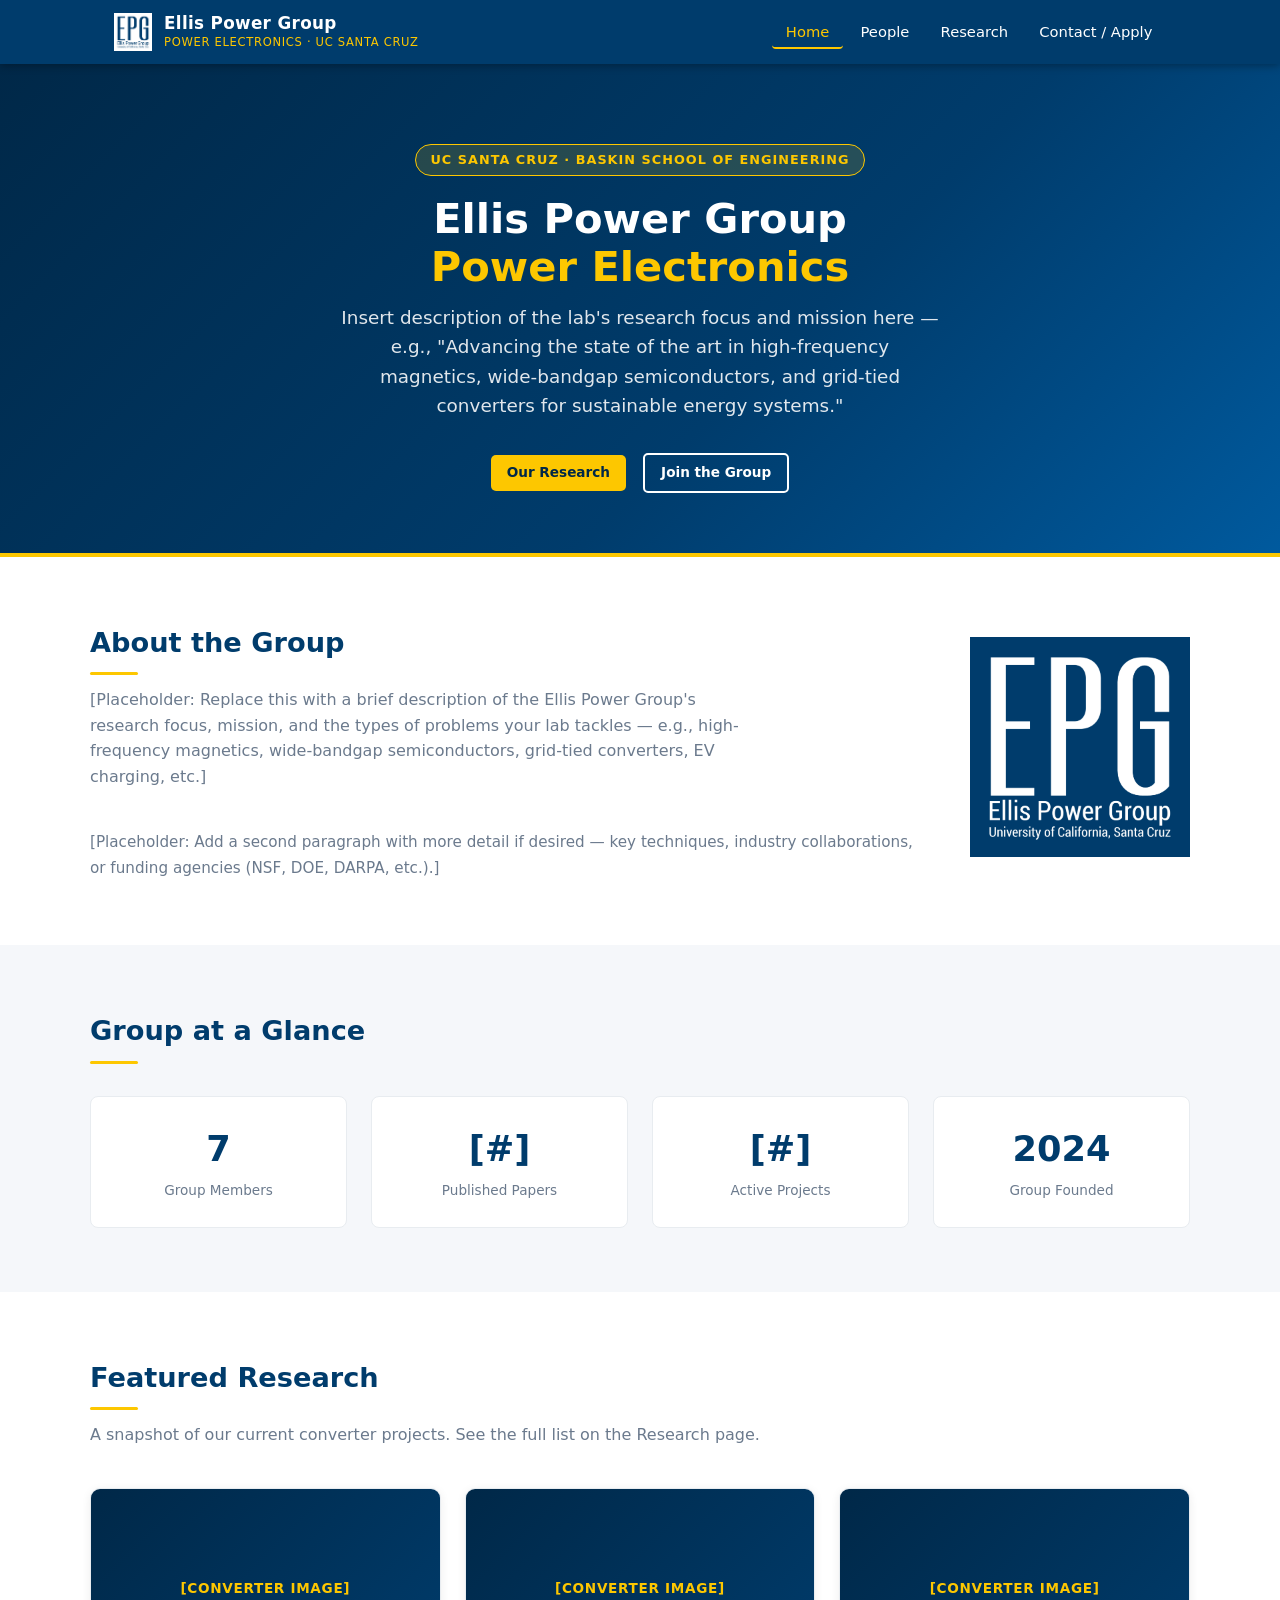
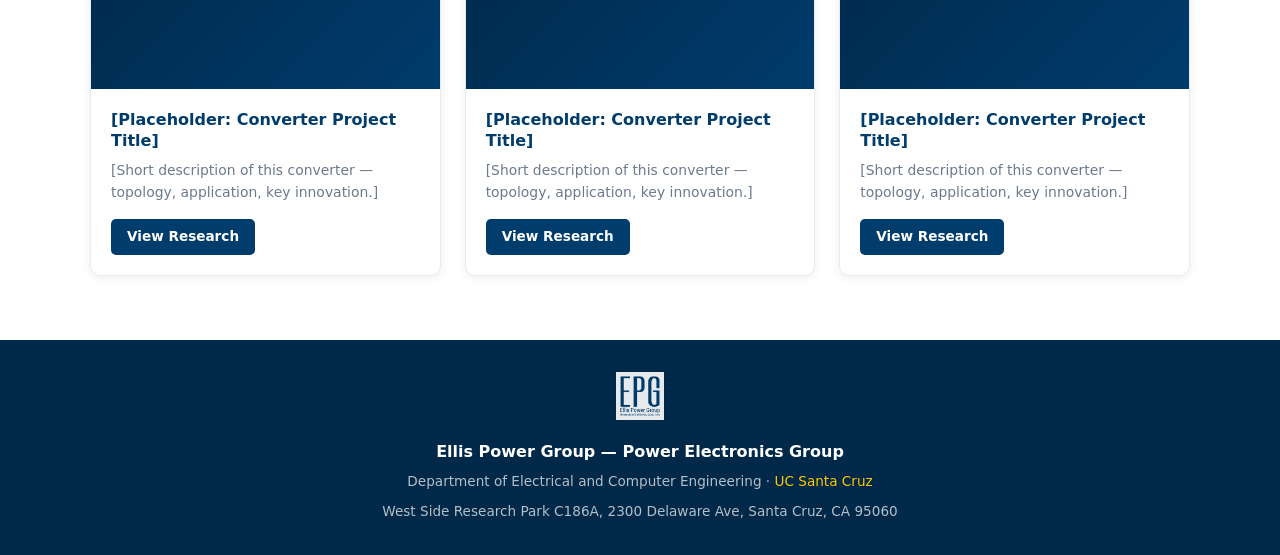
==== index.html @ 88bbfd22 "Initial commit" ====
<!DOCTYPE html>
<html lang="en">
<head>
  <meta charset="UTF-8" />
  <meta name="viewport" content="width=device-width, initial-scale=1.0" />
  <title>Ellis Power Group — Power Electronics Group | UC Santa Cruz</title>
  <link rel="icon" href="images/EPG.png" type="image/png">
  <link rel="stylesheet" href="css/style.css" />
</head>
<body>

  <!-- ── Navbar ── -->
  <nav>
    <div class="nav-inner">
      <a href="index.html" class="nav-brand">
        <img src="images/EPG_white.png" alt="Ellis Power Group logo" class="nav-logo">
        <div class="nav-brand-text">
          <span class="lab-name">Ellis Power Group</span>
          <span class="lab-sub">Power Electronics · UC Santa Cruz</span>
        </div>
      </a>
      <button class="nav-toggle" aria-label="Toggle menu" onclick="document.querySelector('.nav-links').classList.toggle('open')">
        <span></span><span></span><span></span>
      </button>
      <ul class="nav-links">
        <li><a href="index.html" class="active">Home</a></li>
        <li><a href="people.html">People</a></li>
        <li><a href="research.html">Research</a></li>
        <li><a href="contact.html">Contact / Apply</a></li>
      </ul>
    </div>
  </nav>

  <!-- ── Hero ── -->
  <header class="hero">
    <div class="ucsc-tag">UC Santa Cruz · Baskin School of Engineering</div>
    <h1>Ellis Power Group<br><span>Power Electronics</span></h1>
    <p class="subtitle">
      Insert description of the lab's research focus and mission here — e.g., "Advancing the state of the art in high-frequency magnetics, wide-bandgap semiconductors, and grid-tied converters for sustainable energy systems."
    </p>
    <a href="research.html" class="btn btn-gold" style="margin-right:0.75rem;">Our Research</a>
    <a href="contact.html" class="btn btn-outline" style="border-color:white; color:white;">Join the Group</a>
  </header>

  <!-- ── About ── -->
  <section class="section">
    <div class="container">
      <div class="about-layout">
        <div class="about-text">
          <h2 class="section-title">About the Group</h2>
          <p class="section-lead">
            <!-- Replace with a 2–3 sentence description of the lab's focus and mission -->
            [Placeholder: Replace this with a brief description of the Ellis Power Group's research focus,
            mission, and the types of problems your lab tackles — e.g., high-frequency magnetics,
            wide-bandgap semiconductors, grid-tied converters, EV charging, etc.]
          </p>
          <p style="color:var(--gray); font-size:0.95rem; line-height:1.7;">
            [Placeholder: Add a second paragraph with more detail if desired — key techniques,
            industry collaborations, or funding agencies (NSF, DOE, DARPA, etc.).]
          </p>
        </div>
        <div class="about-logo">
          <img src="images/EPG.png" alt="Ellis Power Group logo">
        </div>
      </div>
    </div>
  </section>

  <!-- ── Stats strip ── -->
  <section class="section section-alt">
    <div class="container">
      <h2 class="section-title">Group at a Glance</h2>
      <div class="highlight-strip">
        <div class="highlight-item">
          <span class="highlight-number">7</span>
          <span class="highlight-label">Group Members</span>
        </div>
        <div class="highlight-item">
          <span class="highlight-number">[#]</span>
          <span class="highlight-label">Published Papers</span>
        </div>
        <div class="highlight-item">
          <span class="highlight-number">[#]</span>
          <span class="highlight-label">Active Projects</span>
        </div>
        <div class="highlight-item">
          <span class="highlight-number">2024</span>
          <span class="highlight-label">Group Founded</span>
        </div>
      </div>
    </div>
  </section>

  <!-- ── Research preview ── -->
  <section class="section">
    <div class="container">
      <h2 class="section-title">Featured Research</h2>
      <p class="section-lead">A snapshot of our current converter projects. See the full list on the Research page.</p>
      <div class="card-grid card-grid-3">

        <div class="card">
          <div class="research-img placeholder">[Converter Image]</div>
          <div class="research-body">
            <div class="research-title">[Placeholder: Converter Project Title]</div>
            <p class="research-desc">[Short description of this converter — topology, application, key innovation.]</p>
            <a href="research.html" class="btn btn-blue">View Research</a>
          </div>
        </div>

        <div class="card">
          <div class="research-img placeholder">[Converter Image]</div>
          <div class="research-body">
            <div class="research-title">[Placeholder: Converter Project Title]</div>
            <p class="research-desc">[Short description of this converter — topology, application, key innovation.]</p>
            <a href="research.html" class="btn btn-blue">View Research</a>
          </div>
        </div>

        <div class="card">
          <div class="research-img placeholder">[Converter Image]</div>
          <div class="research-body">
            <div class="research-title">[Placeholder: Converter Project Title]</div>
            <p class="research-desc">[Short description of this converter — topology, application, key innovation.]</p>
            <a href="research.html" class="btn btn-blue">View Research</a>
          </div>
        </div>

      </div>
    </div>
  </section>

  <!-- ── Footer ── -->
  <footer>
    <div class="footer-inner">
      <img src="images/EPG_white.png" alt="Ellis Power Group logo" class="footer-logo">
      <p class="footer-top">Ellis Power Group — Power Electronics Group</p>
      <p>Department of Electrical and Computer Engineering · <a href="https://www.ucsc.edu" target="_blank">UC Santa Cruz</a></p>
      <p style="margin-top:0.5rem;">West Side Research Park C186A, 2300 Delaware Ave, Santa Cruz, CA 95060</p>
    </div>
  </footer>

</body>
</html>
---- css/style.css ----
/* UCSC Ellis Power Group — Power Electronics Lab */
:root {
  --blue: #003C6C;
  --blue-dark: #002848;
  --gold: #FDC700;
  --gold-dark: #e0b000;
  --white: #ffffff;
  --off-white: #f5f7fa;
  --gray-light: #e8ecf0;
  --gray: #6b7a8d;
  --text: #1a2332;
}

* {
  box-sizing: border-box;
  margin: 0;
  padding: 0;
}

body {
  font-family: 'Segoe UI', system-ui, -apple-system, sans-serif;
  color: var(--text);
  background: var(--white);
  line-height: 1.6;
}

/* ── Navbar ── */
nav {
  background: var(--blue);
  position: sticky;
  top: 0;
  z-index: 100;
  box-shadow: 0 2px 8px rgba(0,0,0,0.3);
}

.nav-inner {
  max-width: 1100px;
  margin: 0 auto;
  padding: 0 1.5rem;
  display: flex;
  align-items: center;
  justify-content: space-between;
  height: 64px;
}

.nav-brand {
  display: flex;
  flex-direction: row;
  align-items: center;
  gap: 0.75rem;
  text-decoration: none;
}

.nav-logo {
  height: 38px;
  width: auto;
  flex-shrink: 0;
}

.nav-brand-text {
  display: flex;
  flex-direction: column;
}

.nav-brand .lab-name {
  color: var(--white);
  font-size: 1.05rem;
  font-weight: 700;
  letter-spacing: 0.02em;
  line-height: 1.2;
}

.nav-brand .lab-sub {
  color: var(--gold);
  font-size: 0.72rem;
  font-weight: 500;
  letter-spacing: 0.06em;
  text-transform: uppercase;
}

.nav-links {
  list-style: none;
  display: flex;
  gap: 0.25rem;
}

.nav-links a {
  color: var(--white);
  text-decoration: none;
  font-size: 0.92rem;
  font-weight: 500;
  padding: 0.4rem 0.85rem;
  border-radius: 4px;
  transition: background 0.15s, color 0.15s;
  border-bottom: 2px solid transparent;
}

.nav-links a:hover {
  background: rgba(255,255,255,0.1);
  border-bottom-color: var(--gold);
}

.nav-links a.active {
  color: var(--gold);
  border-bottom-color: var(--gold);
}

/* Hamburger (mobile) */
.nav-toggle {
  display: none;
  background: none;
  border: none;
  cursor: pointer;
  padding: 0.5rem;
}

.nav-toggle span {
  display: block;
  width: 22px;
  height: 2px;
  background: var(--white);
  margin: 5px 0;
  transition: transform 0.2s;
}

/* ── Hero ── */
.hero {
  background: linear-gradient(135deg, var(--blue-dark) 0%, var(--blue) 60%, #005a9e 100%);
  color: var(--white);
  padding: 5rem 1.5rem 4rem;
  text-align: center;
  position: relative;
  overflow: hidden;
}

.hero::after {
  content: '';
  position: absolute;
  bottom: 0;
  left: 0;
  right: 0;
  height: 4px;
  background: var(--gold);
}

.hero h1 {
  font-size: 2.6rem;
  font-weight: 800;
  line-height: 1.15;
  max-width: 720px;
  margin: 0 auto 0.75rem;
}

.hero h1 span {
  color: var(--gold);
}

.hero .subtitle {
  font-size: 1.15rem;
  opacity: 0.88;
  max-width: 600px;
  margin: 0 auto 2rem;
}

.hero .ucsc-tag {
  display: inline-block;
  background: rgba(253, 199, 0, 0.15);
  border: 1px solid var(--gold);
  color: var(--gold);
  font-size: 0.8rem;
  font-weight: 600;
  letter-spacing: 0.08em;
  text-transform: uppercase;
  padding: 0.3rem 0.9rem;
  border-radius: 20px;
  margin-bottom: 1.2rem;
}

/* ── Sections ── */
.section {
  padding: 4rem 1.5rem;
}

.section-alt {
  background: var(--off-white);
}

.section-tight {
  padding-top: 2rem;
  padding-bottom: 2rem;
}

.container {
  max-width: 1100px;
  margin: 0 auto;
}

.section-title {
  font-size: 1.7rem;
  font-weight: 700;
  color: var(--blue);
  margin-bottom: 0.4rem;
}

.section-title::after {
  content: '';
  display: block;
  width: 48px;
  height: 3px;
  background: var(--gold);
  margin-top: 0.5rem;
  border-radius: 2px;
}

.section-lead {
  color: var(--gray);
  font-size: 1rem;
  margin-top: 0.75rem;
  margin-bottom: 2.5rem;
  max-width: 680px;
}

/* ── Cards ── */
.card-grid {
  display: grid;
  gap: 1.5rem;
}

.card-grid-3 { grid-template-columns: repeat(auto-fill, minmax(280px, 1fr)); }
.card-grid-2 { grid-template-columns: repeat(auto-fill, minmax(340px, 1fr)); }

.card {
  background: var(--white);
  border-radius: 10px;
  overflow: hidden;
  box-shadow: 0 2px 10px rgba(0,0,0,0.07);
  transition: transform 0.2s, box-shadow 0.2s;
  border: 1px solid var(--gray-light);
}

.card:hover {
  transform: translateY(-3px);
  box-shadow: 0 6px 20px rgba(0,0,0,0.12);
}

/* ── People Cards ── */
.person-img {
  width: 100%;
  aspect-ratio: 1/1;
  object-fit: cover;
  background: var(--gray-light);
  display: flex;
  align-items: center;
  justify-content: center;
  font-size: 3rem;
  color: var(--gray);
}

.person-img.placeholder {
  height: 220px;
  background: linear-gradient(135deg, var(--gray-light), #d0d8e0);
  display: flex;
  align-items: center;
  justify-content: center;
}

.person-img.placeholder::after {
  content: '👤';
  font-size: 3.5rem;
  opacity: 0.4;
}

.person-body {
  padding: 1.25rem;
}

.person-name {
  font-size: 1.1rem;
  font-weight: 700;
  color: var(--blue);
  margin-bottom: 0.2rem;
}

.person-role {
  font-size: 0.82rem;
  font-weight: 600;
  color: var(--gold-dark);
  text-transform: uppercase;
  letter-spacing: 0.05em;
  margin-bottom: 0.6rem;
}

.person-bio {
  font-size: 0.88rem;
  color: var(--gray);
  line-height: 1.55;
}

/* PI card — spans full width */
.pi-card {
  grid-column: 1 / -1;
  display: flex;
  gap: 2rem;
  align-items: flex-start;
}

.pi-card .person-img.placeholder {
  flex-shrink: 0;
  width: 180px;
  height: 180px;
  border-radius: 8px;
}

.pi-card .person-body {
  padding: 1.5rem 1.5rem 1.5rem 0;
}

.pi-card .person-name { font-size: 1.4rem; }

/* ── Research Cards ── */
.research-img {
  width: 100%;
  height: 200px;
  object-fit: cover;
  background: var(--gray-light);
}

.research-img.placeholder {
  display: flex;
  align-items: center;
  justify-content: center;
  background: linear-gradient(135deg, #002848, var(--blue));
  color: var(--gold);
  font-size: 0.85rem;
  font-weight: 600;
  letter-spacing: 0.05em;
  text-transform: uppercase;
}

.research-body {
  padding: 1.25rem;
}

.research-title {
  font-size: 1rem;
  font-weight: 700;
  color: var(--blue);
  margin-bottom: 0.5rem;
  line-height: 1.35;
}

.research-desc {
  font-size: 0.87rem;
  color: var(--gray);
  margin-bottom: 1rem;
  line-height: 1.55;
}

.btn {
  display: inline-block;
  padding: 0.45rem 1rem;
  border-radius: 5px;
  font-size: 0.85rem;
  font-weight: 600;
  text-decoration: none;
  transition: background 0.15s, color 0.15s;
}

.btn-blue {
  background: var(--blue);
  color: var(--white);
}

.btn-blue:hover {
  background: var(--blue-dark);
}

.btn-outline {
  border: 2px solid var(--blue);
  color: var(--blue);
  background: transparent;
}

.btn-outline:hover {
  background: var(--blue);
  color: var(--white);
}

/* ── Contact Page ── */
.contact-grid {
  display: grid;
  grid-template-columns: 1fr 1fr;
  gap: 3rem;
  align-items: start;
}

.contact-info h3 {
  font-size: 1.2rem;
  color: var(--blue);
  margin-bottom: 1rem;
}

.contact-item {
  display: flex;
  gap: 0.75rem;
  margin-bottom: 1rem;
  align-items: flex-start;
}

.contact-icon {
  font-size: 1.2rem;
  margin-top: 0.1rem;
  flex-shrink: 0;
}

.contact-item p {
  font-size: 0.93rem;
  color: var(--text);
  line-height: 1.5;
}

.contact-item a {
  color: var(--blue);
  text-decoration: none;
}

.contact-item a:hover {
  text-decoration: underline;
}

.apply-box {
  background: var(--blue);
  color: var(--white);
  border-radius: 10px;
  padding: 2rem;
}

.apply-box h3 {
  font-size: 1.2rem;
  margin-bottom: 0.75rem;
  color: var(--gold);
}

.apply-box p {
  font-size: 0.9rem;
  opacity: 0.9;
  margin-bottom: 1.25rem;
  line-height: 1.6;
}

.btn-gold {
  background: var(--gold);
  color: var(--blue-dark);
  font-weight: 700;
}

.btn-gold:hover {
  background: var(--gold-dark);
}

/* ── Highlights (home) ── */
.highlight-strip {
  display: grid;
  grid-template-columns: repeat(auto-fit, minmax(200px, 1fr));
  gap: 1.5rem;
  margin-top: 2rem;
}

.highlight-item {
  text-align: center;
  padding: 1.5rem 1rem;
  border-radius: 8px;
  background: var(--white);
  border: 1px solid var(--gray-light);
}

.highlight-number {
  font-size: 2.2rem;
  font-weight: 800;
  color: var(--blue);
  display: block;
}

.highlight-label {
  font-size: 0.85rem;
  color: var(--gray);
  font-weight: 500;
}

/* ── Footer ── */
footer {
  background: var(--blue-dark);
  color: rgba(255,255,255,0.7);
  text-align: center;
  padding: 2rem 1.5rem;
  font-size: 0.85rem;
}

footer a {
  color: var(--gold);
  text-decoration: none;
}

footer a:hover { text-decoration: underline; }

footer .footer-inner {
  max-width: 1100px;
  margin: 0 auto;
}

footer .footer-top {
  font-size: 1rem;
  font-weight: 600;
  color: var(--white);
  margin-bottom: 0.4rem;
}

.footer-logo {
  height: 48px;
  width: auto;
  opacity: 0.9;
  margin-bottom: 0.75rem;
}

/* ── About layout ── */
.about-layout {
  display: flex;
  align-items: center;
  gap: 3rem;
}

.about-text {
  flex: 1;
}

.about-logo {
  flex-shrink: 0;
}

.about-logo img {
  width: 220px;
  height: auto;
}

/* ── Group dividers ── */
.people-group-label {
  font-size: 1.1rem;
  font-weight: 700;
  color: var(--blue);
  border-bottom: 2px solid var(--gold);
  padding-bottom: 0.4rem;
  margin: 2.5rem 0 1.25rem;
}

/* ── Responsive ── */
@media (max-width: 768px) {
  .nav-links { display: none; flex-direction: column; position: absolute; top: 64px; left: 0; right: 0; background: var(--blue-dark); padding: 1rem; gap: 0; }
  .nav-links.open { display: flex; }
  .nav-links a { padding: 0.75rem 1rem; border-radius: 0; border-bottom: 1px solid rgba(255,255,255,0.1); }
  .nav-toggle { display: block; }

  .hero h1 { font-size: 1.8rem; }
  .about-layout { flex-direction: column; }
  .about-logo img { width: 160px; }
  .pi-card { flex-direction: column; }
  .pi-card .person-img.placeholder { width: 100%; }
  .contact-grid { grid-template-columns: 1fr; }
}
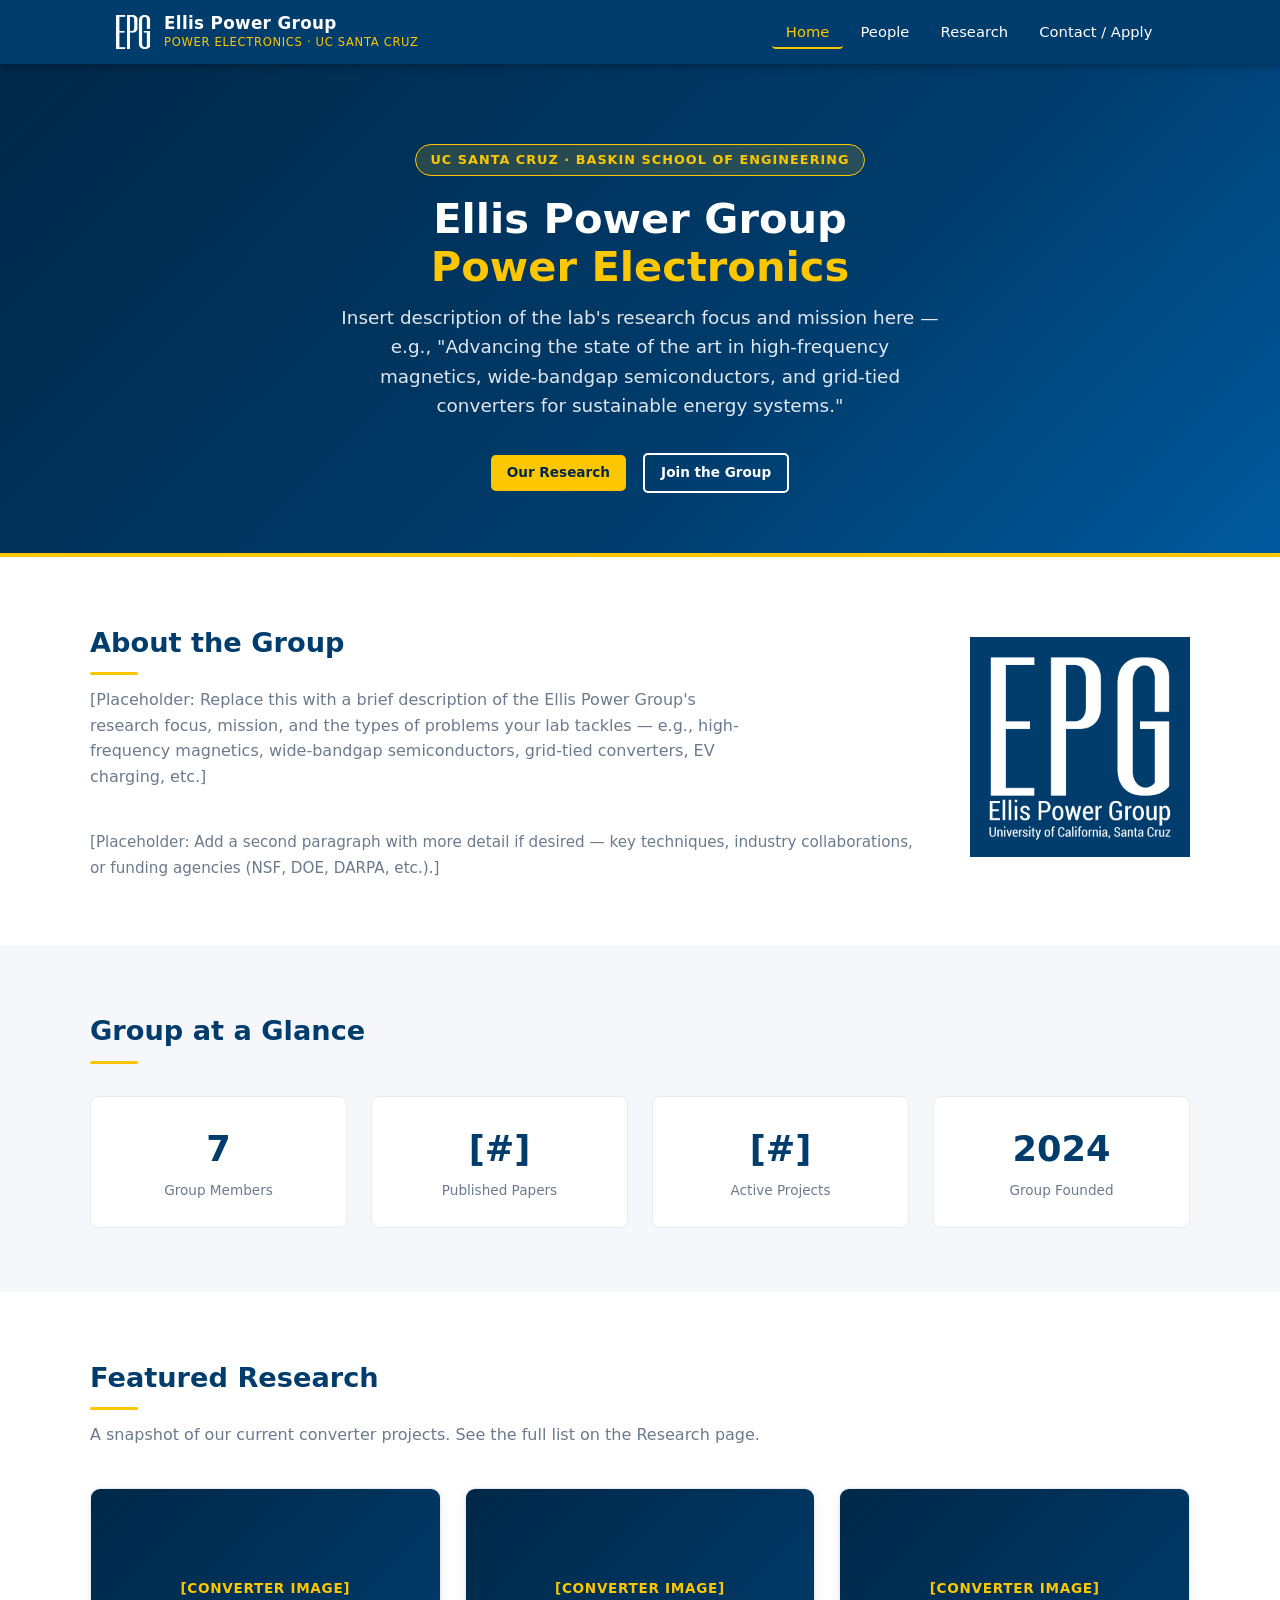
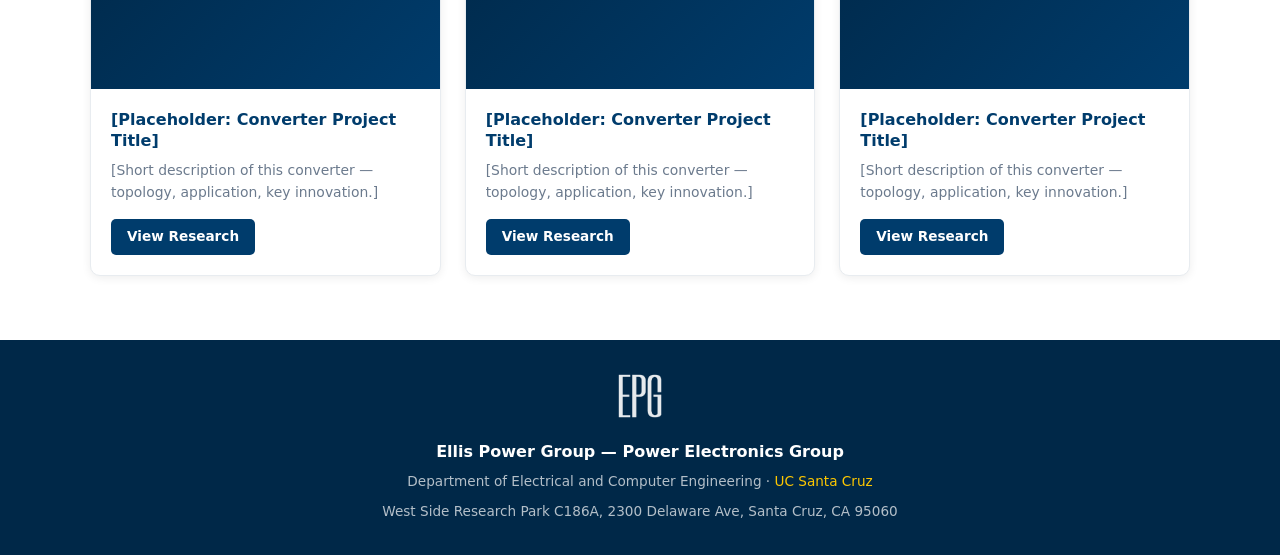
==== commit 70c3de7c: "update logos and research" ====
--- a/index.html
+++ b/index.html
@@ -4,7 +4,7 @@
   <meta charset="UTF-8" />
   <meta name="viewport" content="width=device-width, initial-scale=1.0" />
   <title>Ellis Power Group — Power Electronics Group | UC Santa Cruz</title>
-  <link rel="icon" href="images/EPG.png" type="image/png">
+  <link rel="icon" href="images/EPG_simple_blue.png" type="image/png">
   <link rel="stylesheet" href="css/style.css" />
 </head>
 <body>
@@ -13,7 +13,7 @@
   <nav>
     <div class="nav-inner">
       <a href="index.html" class="nav-brand">
-        <img src="images/EPG_white.png" alt="Ellis Power Group logo" class="nav-logo">
+        <img src="images/EPG_simple_transparent_white.png" alt="Ellis Power Group logo" class="nav-logo">
         <div class="nav-brand-text">
           <span class="lab-name">Ellis Power Group</span>
           <span class="lab-sub">Power Electronics · UC Santa Cruz</span>
@@ -132,7 +132,7 @@
   <!-- ── Footer ── -->
   <footer>
     <div class="footer-inner">
-      <img src="images/EPG_white.png" alt="Ellis Power Group logo" class="footer-logo">
+      <img src="images/EPG_simple_transparent_white.png" alt="Ellis Power Group logo" class="footer-logo">
       <p class="footer-top">Ellis Power Group — Power Electronics Group</p>
       <p>Department of Electrical and Computer Engineering · <a href="https://www.ucsc.edu" target="_blank">UC Santa Cruz</a></p>
       <p style="margin-top:0.5rem;">West Side Research Park C186A, 2300 Delaware Ave, Santa Cruz, CA 95060</p>
--- a/css/style.css
+++ b/css/style.css
@@ -321,8 +321,8 @@
 .research-img {
   width: 100%;
   height: 200px;
-  object-fit: cover;
-  background: var(--gray-light);
+  object-fit: contain;
+  background: #fff;
 }
 
 .research-img.placeholder {
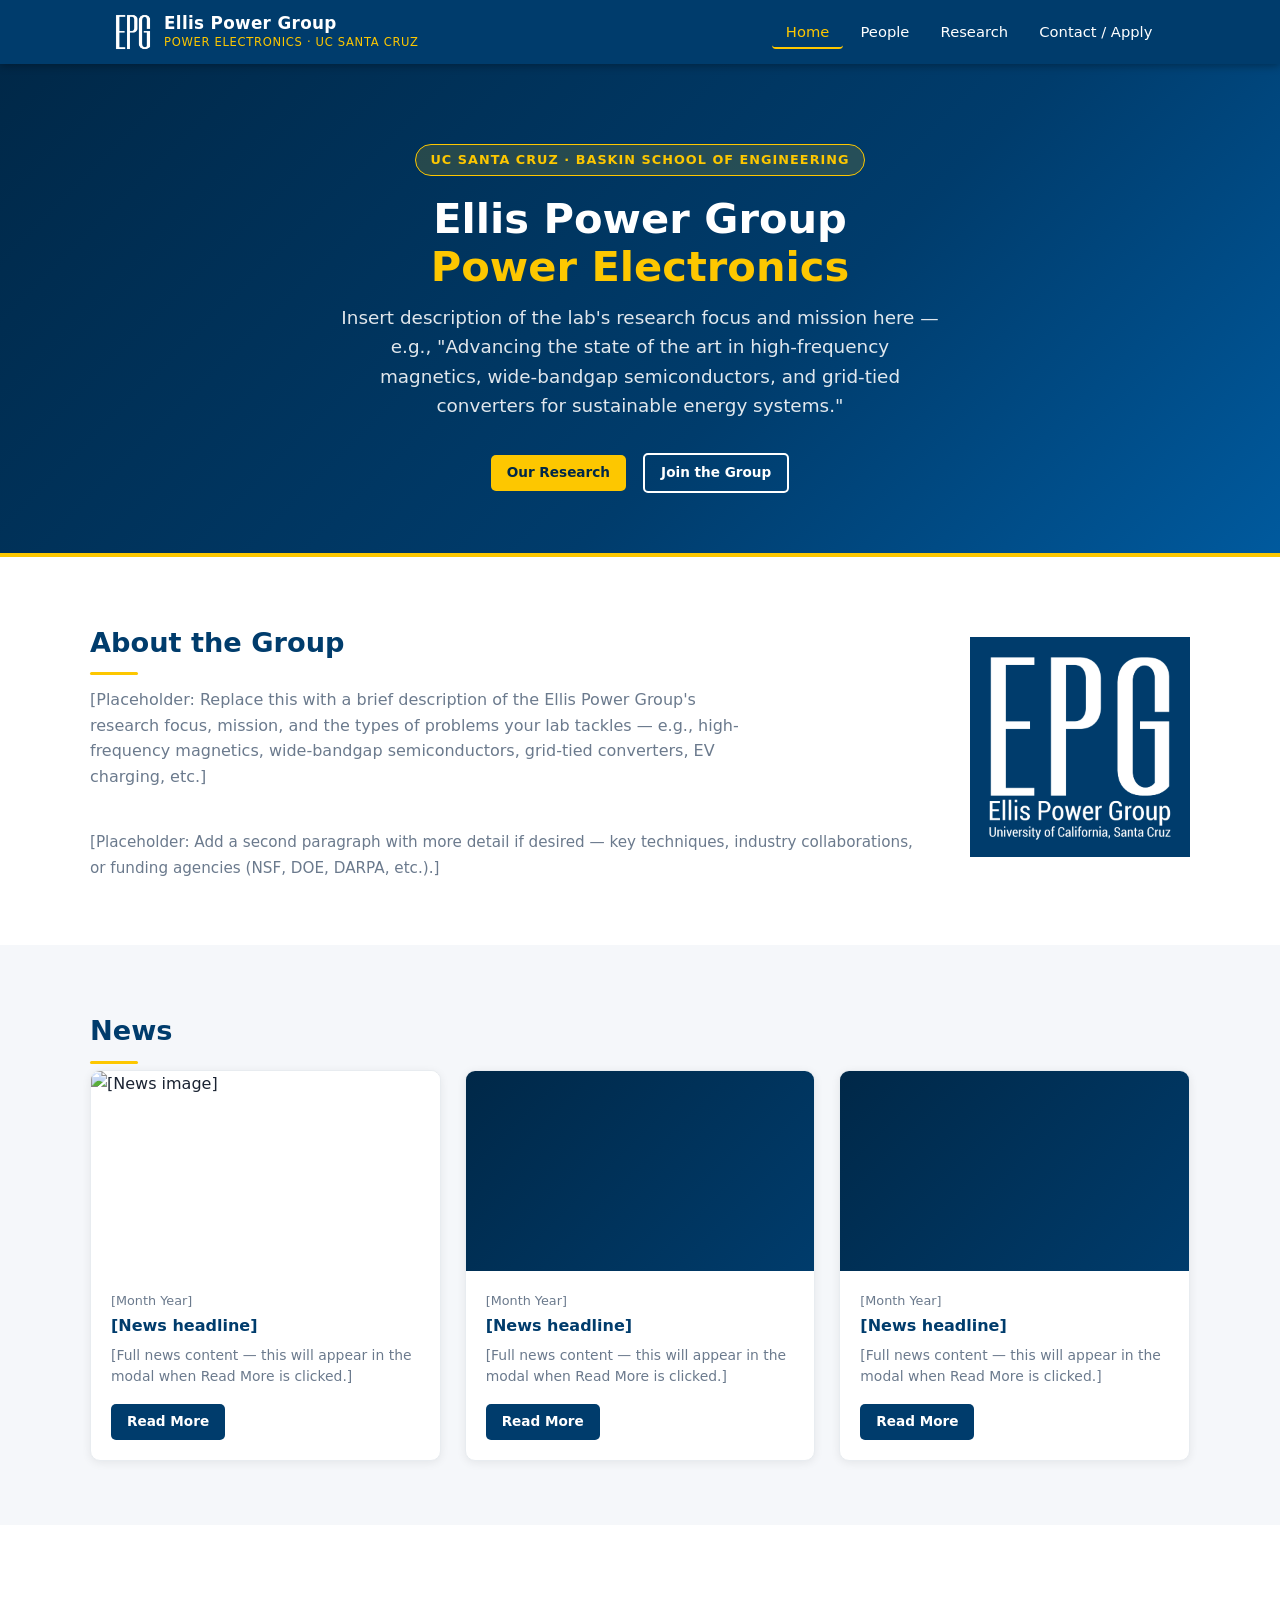
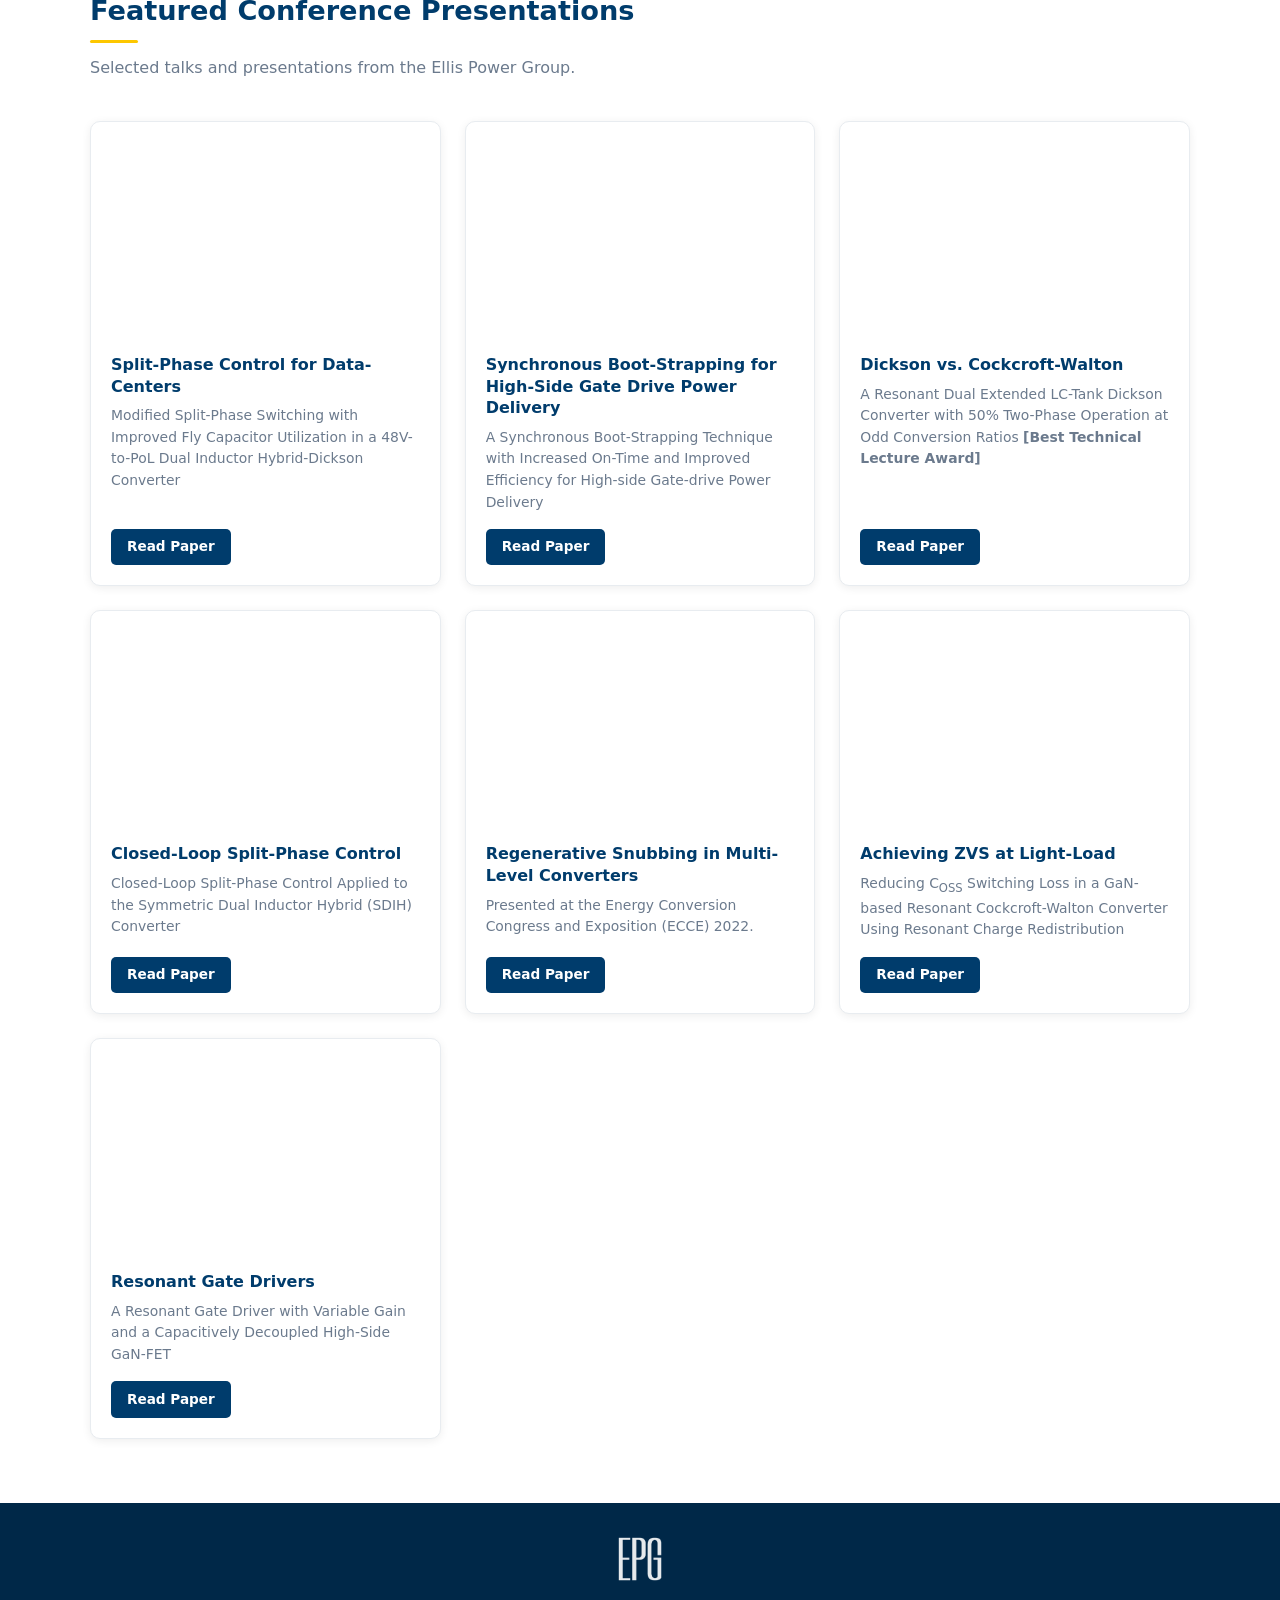
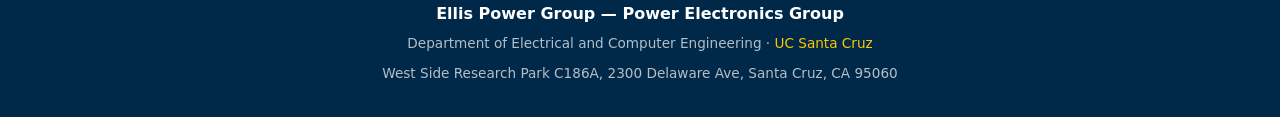
==== commit 45c6ba99: "add news and featured conf presentations" ====
--- a/index.html
+++ b/index.html
@@ -66,62 +66,164 @@
     </div>
   </section>
 
-  <!-- ── Stats strip ── -->
-  <section class="section section-alt">
+  <!-- ── News ── -->
+  <section id="news-section" class="section section-alt">
     <div class="container">
-      <h2 class="section-title">Group at a Glance</h2>
-      <div class="highlight-strip">
-        <div class="highlight-item">
-          <span class="highlight-number">7</span>
-          <span class="highlight-label">Group Members</span>
-        </div>
-        <div class="highlight-item">
-          <span class="highlight-number">[#]</span>
-          <span class="highlight-label">Published Papers</span>
-        </div>
-        <div class="highlight-item">
-          <span class="highlight-number">[#]</span>
-          <span class="highlight-label">Active Projects</span>
-        </div>
-        <div class="highlight-item">
-          <span class="highlight-number">2024</span>
-          <span class="highlight-label">Group Founded</span>
-        </div>
+      <h2 class="section-title">News</h2>
+      <div class="card-grid card-grid-3">
+
+        <!-- Image news block -->
+        <div class="card">
+          <img src="[image path]" alt="[News image]" class="research-img">
+          <div class="research-body">
+            <p style="font-size:0.8rem; color:var(--gray); margin-bottom:0.2rem;">[Month Year]</p>
+            <div class="research-title">[News headline]</div>
+            <p class="research-desc">[Full news content — this will appear in the modal when Read More is clicked.]</p>
+            <a href="#" class="btn btn-blue" onclick="openModal(this); return false;">Read More</a>
+          </div>
+        </div>
+
+        <!-- No image news block -->
+        <div class="card">
+          <div class="research-img placeholder"></div>
+          <div class="research-body">
+            <p style="font-size:0.8rem; color:var(--gray); margin-bottom:0.2rem;">[Month Year]</p>
+            <div class="research-title">[News headline]</div>
+            <p class="research-desc">[Full news content — this will appear in the modal when Read More is clicked.]</p>
+            <a href="#" class="btn btn-blue" onclick="openModal(this); return false;">Read More</a>
+          </div>
+        </div>
+
+        <div class="card">
+          <div class="research-img placeholder"></div>
+          <div class="research-body">
+            <p style="font-size:0.8rem; color:var(--gray); margin-bottom:0.2rem;">[Month Year]</p>
+            <div class="research-title">[News headline]</div>
+            <p class="research-desc">[Full news content — this will appear in the modal when Read More is clicked.]</p>
+            <a href="#" class="btn btn-blue" onclick="openModal(this); return false;">Read More</a>
+          </div>
+        </div>
+
       </div>
     </div>
   </section>
 
-  <!-- ── Research preview ── -->
+  <!-- ── Featured Conference Presentations ── -->
   <section class="section">
     <div class="container">
-      <h2 class="section-title">Featured Research</h2>
-      <p class="section-lead">A snapshot of our current converter projects. See the full list on the Research page.</p>
-      <div class="card-grid card-grid-3">
-
-        <div class="card">
-          <div class="research-img placeholder">[Converter Image]</div>
-          <div class="research-body">
-            <div class="research-title">[Placeholder: Converter Project Title]</div>
-            <p class="research-desc">[Short description of this converter — topology, application, key innovation.]</p>
-            <a href="research.html" class="btn btn-blue">View Research</a>
-          </div>
-        </div>
-
-        <div class="card">
-          <div class="research-img placeholder">[Converter Image]</div>
-          <div class="research-body">
-            <div class="research-title">[Placeholder: Converter Project Title]</div>
-            <p class="research-desc">[Short description of this converter — topology, application, key innovation.]</p>
-            <a href="research.html" class="btn btn-blue">View Research</a>
-          </div>
-        </div>
-
-        <div class="card">
-          <div class="research-img placeholder">[Converter Image]</div>
-          <div class="research-body">
-            <div class="research-title">[Placeholder: Converter Project Title]</div>
-            <p class="research-desc">[Short description of this converter — topology, application, key innovation.]</p>
-            <a href="research.html" class="btn btn-blue">View Research</a>
+      <h2 class="section-title">Featured Conference Presentations</h2>
+      <p class="section-lead">Selected talks and presentations from the Ellis Power Group.</p>
+      <div class="card-grid card-grid-2">
+
+        <div class="card">
+          <div style="position:relative; padding-bottom:56.25%; height:0; overflow:hidden; border-radius:6px; margin-bottom:1rem;">
+            <iframe
+              src="https://www.youtube.com/embed/JGYH7zR0ghU"
+              style="position:absolute; top:0; left:0; width:100%; height:100%; border:0;"
+              allowfullscreen
+              loading="lazy">
+            </iframe>
+          </div>
+          <div class="research-body">
+            <div class="research-title">Split-Phase Control for Data-Centers</div>
+            <p class="research-desc">Modified Split-Phase Switching with Improved Fly Capacitor Utilization in a 48V-to-PoL Dual Inductor Hybrid-Dickson Converter</p>
+            <a href="https://drive.google.com/file/d/1WH-lkBqeQXBo00qAmAZF47yBKzfSpNG6/view" target="_blank" class="btn btn-blue">Read Paper</a>
+          </div>
+        </div>
+
+        <div class="card">
+          <div style="position:relative; padding-bottom:56.25%; height:0; overflow:hidden; border-radius:6px; margin-bottom:1rem;">
+            <iframe
+              src="https://www.youtube.com/embed/jD0XQHBYPYw"
+              style="position:absolute; top:0; left:0; width:100%; height:100%; border:0;"
+              allowfullscreen
+              loading="lazy">
+            </iframe>
+          </div>
+          <div class="research-body">
+            <div class="research-title">Synchronous Boot-Strapping for High-Side Gate Drive Power Delivery</div>
+            <p class="research-desc">A Synchronous Boot-Strapping Technique with Increased On-Time and Improved Efficiency for High-side Gate-drive Power Delivery</p>
+            <a href="https://drive.google.com/file/d/1WH-lkBqeQXBo00qAmAZF47yBKzfSpNG6/view" target="_blank" class="btn btn-blue">Read Paper</a>
+          </div>
+        </div>
+
+        <div class="card">
+          <div style="position:relative; padding-bottom:56.25%; height:0; overflow:hidden; border-radius:6px; margin-bottom:1rem;">
+            <iframe
+              src="https://www.youtube.com/embed/U55pdXEgzEo"
+              style="position:absolute; top:0; left:0; width:100%; height:100%; border:0;"
+              allowfullscreen
+              loading="lazy">
+            </iframe>
+          </div>
+          <div class="research-body">
+            <div class="research-title">Dickson vs. Cockcroft-Walton</div>
+            <p class="research-desc">A Resonant Dual Extended LC-Tank Dickson Converter with 50% Two-Phase Operation at Odd Conversion Ratios <strong>[Best Technical Lecture Award]</strong></p>
+            <a href="https://drive.google.com/file/d/1NrXpbdTFm4a8NvBak3g795Qt6DAkt5Zg/view" target="_blank" class="btn btn-blue">Read Paper</a>
+          </div>
+        </div>
+
+        <div class="card">
+          <div style="position:relative; padding-bottom:56.25%; height:0; overflow:hidden; border-radius:6px; margin-bottom:1rem;">
+            <iframe
+              src="https://www.youtube.com/embed/bkz6jlpOTvc"
+              style="position:absolute; top:0; left:0; width:100%; height:100%; border:0;"
+              allowfullscreen
+              loading="lazy">
+            </iframe>
+          </div>
+          <div class="research-body">
+            <div class="research-title">Closed-Loop Split-Phase Control</div>
+            <p class="research-desc">Closed-Loop Split-Phase Control Applied to the Symmetric Dual Inductor Hybrid (SDIH) Converter</p>
+            <a href="https://drive.google.com/file/d/1yZGYqYv0ZiZ7TIlcGubizP3ZaS7PxKJI/view" target="_blank" class="btn btn-blue">Read Paper</a>
+          </div>
+        </div>
+
+        <div class="card">
+          <div style="position:relative; padding-bottom:56.25%; height:0; overflow:hidden; border-radius:6px; margin-bottom:1rem;">
+            <iframe
+              src="https://www.youtube.com/embed/i5VAI0X557I"
+              style="position:absolute; top:0; left:0; width:100%; height:100%; border:0;"
+              allowfullscreen
+              loading="lazy">
+            </iframe>
+          </div>
+          <div class="research-body">
+            <div class="research-title">Regenerative Snubbing in Multi-Level Converters</div>
+            <p class="research-desc">Presented at the Energy Conversion Congress and Exposition (ECCE) 2022.</p>
+            <a href="https://drive.google.com/file/d/1APeE59PD5Y6a50_pHRKJXi4OGnaNuooc/view" target="_blank" class="btn btn-blue">Read Paper</a>
+          </div>
+        </div>
+
+        <div class="card">
+          <div style="position:relative; padding-bottom:56.25%; height:0; overflow:hidden; border-radius:6px; margin-bottom:1rem;">
+            <iframe
+              src="https://www.youtube.com/embed/y23YhmnaFBg"
+              style="position:absolute; top:0; left:0; width:100%; height:100%; border:0;"
+              allowfullscreen
+              loading="lazy">
+            </iframe>
+          </div>
+          <div class="research-body">
+            <div class="research-title">Achieving ZVS at Light-Load</div>
+            <p class="research-desc">Reducing C<sub>OSS</sub> Switching Loss in a GaN-based Resonant Cockcroft-Walton Converter Using Resonant Charge Redistribution</p>
+            <a href="https://drive.google.com/file/d/1JP_cOBnIOX_2WDsVjnTTVaK590b-mOuk/view" target="_blank" class="btn btn-blue">Read Paper</a>
+          </div>
+        </div>
+
+        <div class="card">
+          <div style="position:relative; padding-bottom:56.25%; height:0; overflow:hidden; border-radius:6px; margin-bottom:1rem;">
+            <iframe
+              src="https://www.youtube.com/embed/6qa66QU1ysw"
+              style="position:absolute; top:0; left:0; width:100%; height:100%; border:0;"
+              allowfullscreen
+              loading="lazy">
+            </iframe>
+          </div>
+          <div class="research-body">
+            <div class="research-title">Resonant Gate Drivers</div>
+            <p class="research-desc">A Resonant Gate Driver with Variable Gain and a Capacitively Decoupled High-Side GaN-FET</p>
+            <a href="https://drive.google.com/file/d/1EpQJLGyIEV0gHX68V60lefkbmWwA6Xjm/view" target="_blank" class="btn btn-blue">Read Paper</a>
           </div>
         </div>
 
@@ -139,5 +241,45 @@
     </div>
   </footer>
 
+  <!-- ── News Modal ── -->
+  <div id="news-modal" class="modal-overlay" onclick="closeModal(event)">
+    <div class="modal-box">
+      <button class="modal-close" onclick="closeModal()">&times;</button>
+      <img id="modal-img" src="" alt="" style="width:100%; max-height:220px; object-fit:contain; border-radius:6px; margin-bottom:1rem; display:none;">
+      <h3 id="modal-title" style="color:var(--blue); margin-bottom:1rem;"></h3>
+      <p id="modal-date" style="font-size:0.8rem; color:var(--gray); margin-bottom:0.75rem;"></p>
+      <p id="modal-desc" style="font-size:0.95rem; line-height:1.7; color:#333; white-space:pre-line;"></p>
+    </div>
+  </div>
+
+  <script>
+    function openModal(btn) {
+      const card = btn.closest('.card');
+      const body = btn.closest('.research-body');
+      const imgEl = card.querySelector('img.research-img');
+      const modalImg = document.getElementById('modal-img');
+      if (imgEl) {
+        modalImg.src = imgEl.src;
+        modalImg.alt = imgEl.alt;
+        modalImg.style.display = 'block';
+      } else {
+        modalImg.style.display = 'none';
+      }
+      document.getElementById('modal-title').textContent = body.querySelector('.research-title').textContent;
+      document.getElementById('modal-date').textContent = body.querySelector('p').textContent;
+      document.getElementById('modal-desc').textContent = body.querySelector('.research-desc').textContent;
+      document.getElementById('news-modal').classList.add('open');
+    }
+
+    function closeModal(e) {
+      if (!e || e.target === document.getElementById('news-modal')) {
+        document.getElementById('news-modal').classList.remove('open');
+      }
+    }
+
+    document.addEventListener('keydown', e => {
+      if (e.key === 'Escape') closeModal();
+    });
+  </script>
 </body>
 </html>
--- a/css/style.css
+++ b/css/style.css
@@ -236,6 +236,14 @@
   box-shadow: 0 2px 10px rgba(0,0,0,0.07);
   transition: transform 0.2s, box-shadow 0.2s;
   border: 1px solid var(--gray-light);
+  display: flex;
+  flex-direction: column;
+}
+
+.research-body {
+  display: flex;
+  flex-direction: column;
+  flex: 1;
 }
 
 .card:hover {
@@ -300,6 +308,7 @@
 .pi-card {
   grid-column: 1 / -1;
   display: flex;
+  flex-direction: row;
   gap: 2rem;
   align-items: flex-start;
 }
@@ -341,6 +350,11 @@
   padding: 1.25rem;
 }
 
+.research-body .btn {
+  margin-top: auto;
+  align-self: flex-start;
+}
+
 .research-title {
   font-size: 1rem;
   font-weight: 700;
@@ -354,6 +368,13 @@
   color: var(--gray);
   margin-bottom: 1rem;
   line-height: 1.55;
+}
+
+#news-section .research-desc {
+  display: -webkit-box;
+  -webkit-line-clamp: 3;
+  -webkit-box-orient: vertical;
+  overflow: hidden;
 }
 
 .btn {
@@ -566,3 +587,47 @@
   .pi-card .person-img.placeholder { width: 100%; }
   .contact-grid { grid-template-columns: 1fr; }
 }
+
+/* ── News Modal ── */
+.modal-overlay {
+  display: none;
+  position: fixed;
+  inset: 0;
+  background: rgba(0,0,0,0.5);
+  z-index: 1000;
+  align-items: center;
+  justify-content: center;
+  padding: 1.5rem;
+}
+
+.modal-overlay.open {
+  display: flex;
+}
+
+.modal-box {
+  background: #fff;
+  border-radius: 10px;
+  padding: 2rem;
+  max-width: 620px;
+  width: 100%;
+  max-height: 80vh;
+  overflow-y: auto;
+  position: relative;
+  box-shadow: 0 8px 32px rgba(0,0,0,0.2);
+}
+
+.modal-close {
+  position: absolute;
+  top: 1rem;
+  right: 1rem;
+  background: none;
+  border: none;
+  font-size: 1.5rem;
+  cursor: pointer;
+  color: var(--gray);
+  line-height: 1;
+}
+
+.modal-close:hover {
+  color: var(--blue);
+}
